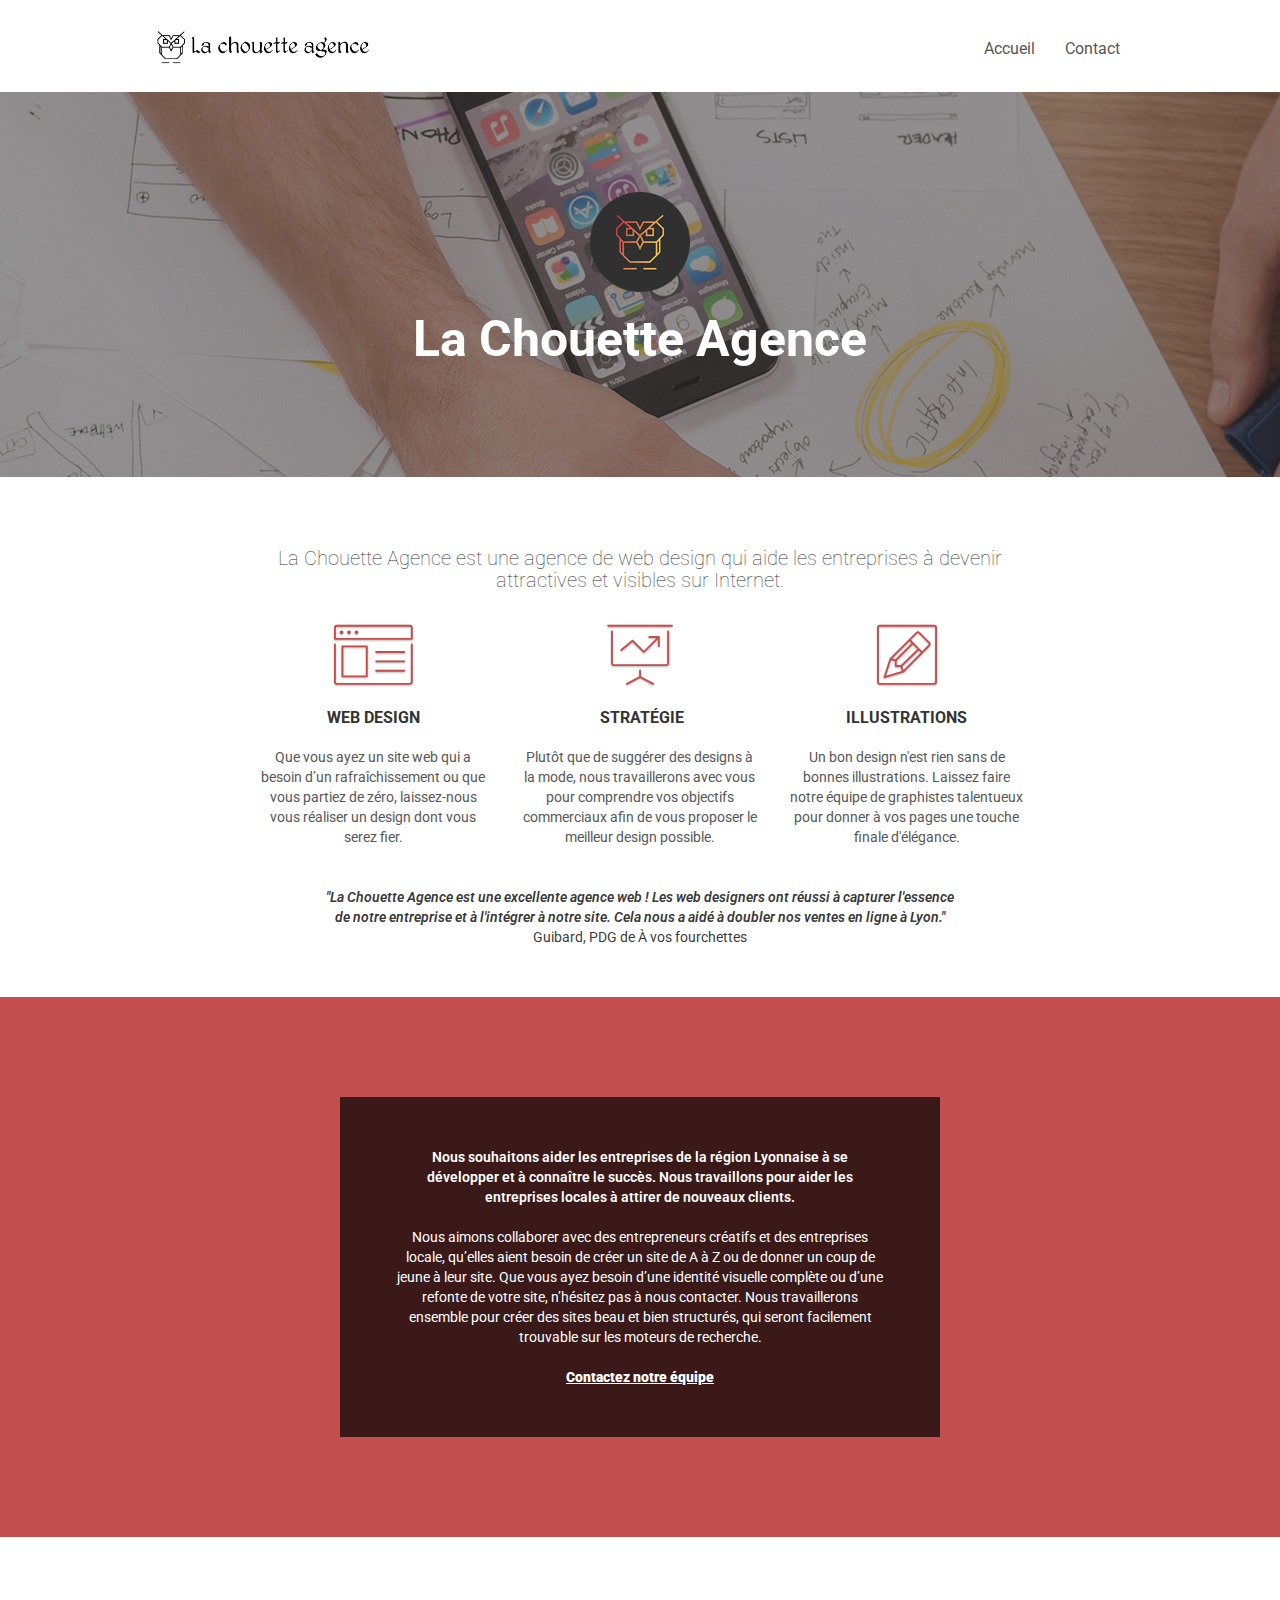
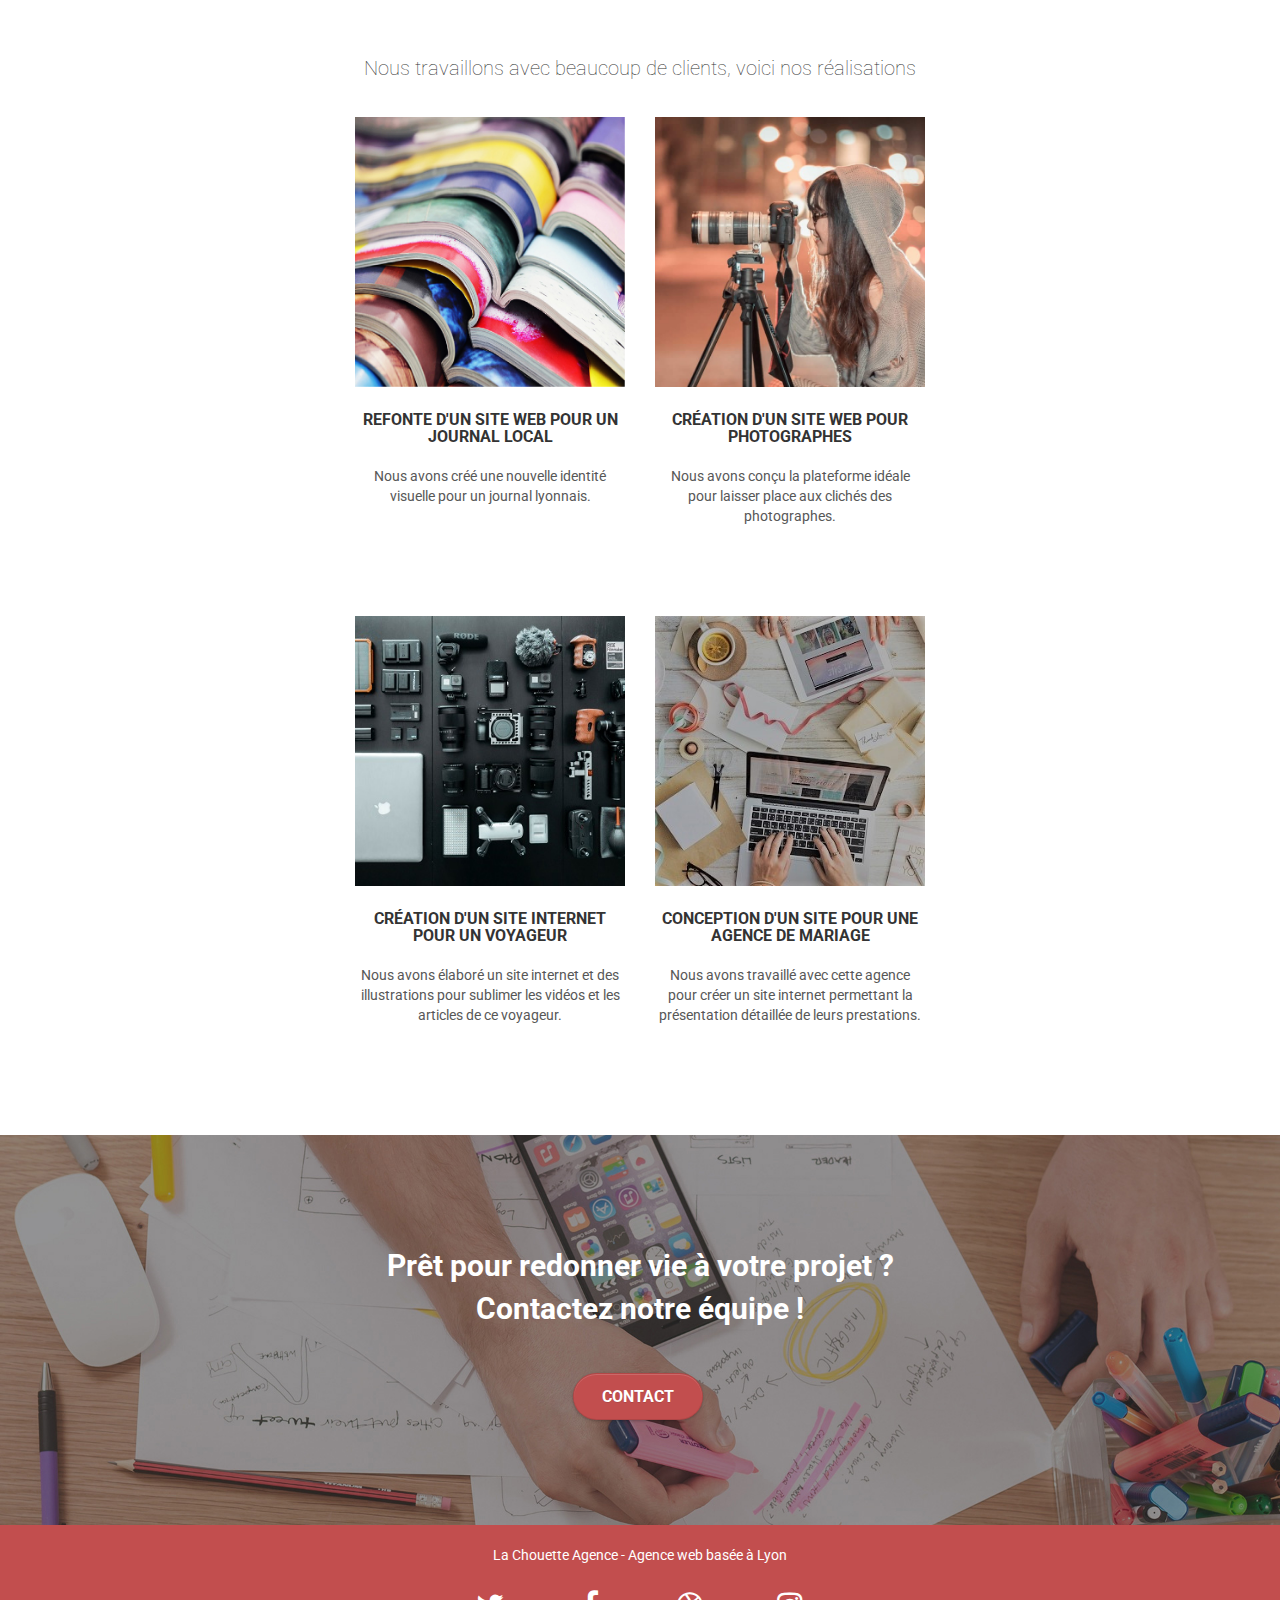
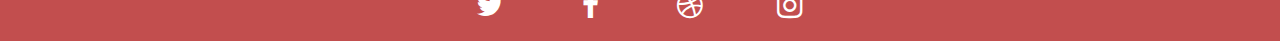
==== index.html @ 0285b482 "Paddings" ====
<!DOCTYPE html>
<html lang="fr">
  <head>
    <meta charset="utf-8" />
    <meta
      name="viewport"
      content="width=device-width, initial-scale=1.0, viewport-fit=cover"
    />
    <meta name="robots" content="index, follow" />
    <meta
      name="keywords"
      content="la chouette agence, la chouette agence lyon, entreprise webdesign lyon, agence de web design, agence web design lyon, agence web, web design, web design site, web design responsive, création de sites internet"
    />
    <title>La Chouette Agence | Entreprise Webdesign Lyon</title>
    <meta
      name="description"
      content="La Chouette Agence est une agence de webdesign à Lyon experte dans la création de sites internet, laissez nous vous aider à devenir attractifs et visibles sur internet."
    />

    <link rel="shortcut icon" type="image/png" href="favicon.jpg" />

    <link rel="preconnect" href="https://fonts.gstatic.com" />
    <link
      href="https://fonts.googleapis.com/css2?family=Roboto:wght@100;400;700&display=swap"
      rel="stylesheet"
    />

    <link rel="stylesheet" type="text/css" href="./css/bootstrap.css" />
    <link rel="stylesheet" type="text/css" href="style.css" />
    <link rel="stylesheet" type="text/css" href="./css/font-awesome.css" />
    <link rel="stylesheet" type="text/css" href="./css/et-line.css" />

    <!-- Analytics -->

    <!-- Analytics END -->
  </head>
  <body>
    <!-- Principal conteneur -->
    <div class="page-container">
      <!-- bloc-0 -->
      <div class="bloc bgc-white l-bloc" id="bloc-0" role="banner">
        <div class="container bloc-sm">
          <nav class="navbar">
            <div class="navbar-header">
              <a class="navbar-brand" href="index.html"
                ><img
                  src="img/la-chouette-agence.png"
                  alt="Logotype La Chouette Agence"
                  width="214"
                  height="40"
              /></a>

              <button
                id="nav-toggle"
                type="button"
                class="ui-navbar-toggle navbar-toggle"
                data-toggle="collapse"
                data-target=".navbar-1"
              >
                <span class="sr-only">Toggle navigation</span
                ><span class="icon-bar"></span><span class="icon-bar"></span
                ><span class="icon-bar"></span>
              </button>
            </div>
            <div
              class="collapse navbar-collapse navbar-1 special-dropdown-nav"
              role="navigation"
              aria-label="main navigation"
            >
              <ul class="site-navigation nav navbar-nav" role="menu">
                <li role="menuitem">
                  <a href="index.html" title="Accueil">Accueil</a>
                </li>
                <li role="menuitem">
                  <a href="contact.html" title="Contact">Contact</a>
                </li>
              </ul>
            </div>
          </nav>
        </div>
      </div>
      <!-- bloc-0 END -->

      <!-- bloc-1-presentation -->
      <div
        class="bloc bg-banniere d-bloc bg-t-edge b-parallax"
        id="bloc-1-hero"
        role="region"
      >
        <div class="container bloc-lg">
          <div>
            <div class="col-sm-12">
              <img
                src="img/logo-la-chouette-agence.png"
                class="center-block"
                width="100"
                height="100"
                alt="Logo La Chouette Agence"
              />
              <h1 class="text-center">La Chouette Agence</h1>
            </div>
          </div>
        </div>
      </div>
      <!-- bloc-1-presentation END -->

      <!-- bloc-2-services -->
      <div class="bloc bgc-white l-bloc" id="bloc-2-services" role="region">
        <div class="container bloc-md">
          <div>
            <h2 class="col-sm-12 text-center padd-sides">
              La Chouette Agence est une agence de web design qui aide les
              entreprises à devenir attractives et visibles sur Internet.
            </h2>
          </div>
          <div class="voffset-lg med-width-whitespace">
            <div class="col-sm-4">
              <div class="text-center">
                <span
                  class="et-icon-browser sm-shadow icon-dark-color-primary icons icon-lg"
                ></span>
              </div>
              <h3 class="mg-md text-center">Web design</h3>
              <p class="text-center padd-p-side">
                Que vous ayez un site web qui a besoin d&rsquo;un
                rafraîchissement ou que vous partiez de zéro, laissez-nous vous
                réaliser un design dont vous serez fier.
              </p>
            </div>
            <div class="col-sm-4">
              <div class="text-center">
                <span
                  class="et-icon-presentation sm-shadow icon-dark-color-primary icons icon-lg"
                ></span>
              </div>
              <h3 class="mg-md text-center">&nbsp;Stratégie</h3>
              <p class="text-center padd-p-side">
                Plutôt que de suggérer des designs à la mode, nous travaillerons
                avec vous pour comprendre vos objectifs commerciaux afin de vous
                proposer le meilleur design possible.<br />
              </p>
            </div>
            <div class="col-sm-4">
              <div class="text-center">
                <span
                  class="et-icon-edit sm-shadow icon-dark-color-primary icons icon-lg"
                ></span>
              </div>
              <h3 class="mg-md text-center">Illustrations</h3>
              <p class="text-center padd-p-side">
                Un bon design n'est rien sans de bonnes illustrations. Laissez
                faire notre équipe de graphistes talentueux pour donner à vos
                pages une touche finale d'élégance.
              </p>
            </div>
          </div>
          <div class="voffset-lg voffset">
            <div
              class="col-xs-12 col-md-8 col-md-offset-2 text-center bold-txt quote"
            >
              "La Chouette Agence est une excellente agence web ! Les web
              designers ont réussi à capturer l'essence de notre entreprise et à
              l'intégrer à notre site. Cela nous a aidé à doubler nos ventes en
              ligne à Lyon."<br />
              <span class="sign">Guibard, PDG de À vos fourchettes</span>
            </div>
          </div>
        </div>
      </div>
      <!-- bloc-2-services END -->

      <!-- bloc-3-what-i-do -->
      <div
        class="bloc tc-white color-primary bg-presentation d-bloc b-parallax"
        id="bloc-3-what-i-do"
        role="region"
      >
        <div class="container bloc-lg">
          <div class="row tight-width-espace black-background">
            <div class="col-sm-12">
              <p class="mg-md text-center bold-txt descriptive white">
                Nous souhaitons aider les entreprises de la région Lyonnaise à
                se développer et à connaître le succès. Nous travaillons pour
                aider les entreprises locales à attirer de nouveaux clients.<br />
              </p>
              <p class="text-center descriptive white">
                Nous aimons collaborer avec des entrepreneurs créatifs et des
                entreprises locale, qu’elles aient besoin de créer un site de A
                à Z ou de donner un coup de jeune à leur site. Que vous ayez
                besoin d’une identité visuelle complète ou d’une refonte de
                votre site, n’hésitez pas à nous contacter. Nous travaillerons
                ensemble pour créer des sites beau et bien structurés, qui
                seront facilement trouvable sur les moteurs de recherche.
                <br /><br /><a
                  class="ltc-white bold-link"
                  href="contact.html"
                  title="Contactez La Chouette Agence"
                  role="button"
                  >Contactez notre équipe</a
                ><br />
              </p>
            </div>
          </div>
        </div>
      </div>
      <!-- bloc-3-what-i-do END -->

      <!-- bloc-4-portfolio -->
      <div class="bloc bgc-white l-bloc" id="bloc-4-portfolio">
        <div class="container bloc-lg" role="region">
          <div>
            <h2 class="col-sm-12 text-center">
              Nous travaillons avec beaucoup de clients, voici nos réalisations
            </h2>
          </div>
          <div class="row tight-width-whitespace portfolio-row">
            <div class="col-sm-6 .size">
              <a
                href="#"
                data-lightbox="img/img-gallery-1.jpg"
                data-gallery-id="gallery-1"
                data-caption="Refonte d'un site web pour un journal local"
                data-frame="snapshot-lb"
                ><img
                  src="img/img-gallery-1.jpg"
                  alt="Refonte d'un site web pour un journal local"
                  width="628"
                  height="628"
                  class="img-responsive portfolio-thumb"
              /></a>
              <h3 class="mg-md text-center padd-off">
                Refonte d'un site web pour un journal local
              </h3>
              <p class="text-center padd-off">
                Nous avons créé une nouvelle identité visuelle pour un journal
                lyonnais.
              </p>
            </div>
            <div class="col-sm-6">
              <a
                href="#"
                data-lightbox="img/img-gallery-2.jpg"
                data-gallery-id="gallery-1"
                data-caption="Création d'un site web pour photographes"
                data-frame="snapshot-lb"
                ><img
                  src="img/img-gallery-2.jpg"
                  class="img-responsive portfolio-thumb"
                  alt="Création d'un site web pour photographes"
                  width="628"
                  height="628"
              /></a>
              <h3 class="mg-md text-center padd-off">
                Création d'un site web pour photographes
              </h3>
              <p class="text-center padd-off">
                Nous avons conçu la plateforme idéale pour laisser place aux
                clichés des photographes.
              </p>
            </div>
          </div>
          <div class="tight-width-whitespace portfolio-row">
            <div class="col-sm-6">
              <a
                href="#"
                data-lightbox="img/img-gallery-3.jpg"
                data-gallery-id="gallery-1"
                data-caption="Création d'un site internet pour un voyageur"
                data-frame="snapshot-lb"
                ><img
                  src="img/img-gallery-3.jpg"
                  class="img-responsive portfolio-thumb"
                  alt="Création d'un site internet pour un voyageur"
                  width="320"
                  height="320"
              /></a>
              <h3 class="mg-md text-center padd-off">
                Création d'un site internet pour un voyageur
              </h3>
              <p class="text-center padd-off">
                Nous avons élaboré un site internet et des illustrations pour
                sublimer les vidéos et les articles de ce voyageur.
              </p>
            </div>
            <div class="col-sm-6">
              <a
                href="#"
                data-lightbox="img/img-gallery-4.jpg"
                data-gallery-id="gallery-1"
                data-caption="Conception d'un site pour une agence de mariage"
                data-frame="snapshot-lb"
                ><img
                  src="img/img-gallery-4.jpg"
                  class="img-responsive portfolio-thumb"
                  alt="Conception d'un site pour une agence de mariage"
                  width="320"
                  height="320"
              /></a>
              <h3 class="mg-md text-center padd-off">
                Conception d'un site pour une agence de mariage
              </h3>
              <p class="text-center padd-off">
                Nous avons travaillé avec cette agence pour créer un site
                internet permettant la présentation détaillée de leurs
                prestations.
              </p>
            </div>
          </div>
        </div>
      </div>
      <!-- bloc-4-portfolio END -->

      <!-- bloc-5-cta -->
      <div class="bloc bg-banniere d-bloc" id="bloc-5-cta" role="region">
        <div class="container bloc-lg">
          <div>
            <p class="mg-md text-center p-style white">
              Prêt pour redonner vie à votre projet ?<br />Contactez notre
              équipe !
            </p>
            <div class="col-sm-12 text-center">
              <a
                href="contact.html"
                class="btn btn-color-primary btn-clean btn-rd btn-lg cta-hero"
                role="button"
                >Contact</a
              >
            </div>
          </div>
        </div>
      </div>
      <!-- bloc-5-cta END -->

      <!-- ScrollToTop Button -->
      <a class="bloc-button btn btn-d scrollToTop" onclick="scrollToTarget('1')"
        ><span class="fa fa-chevron-up"></span
      ></a>
      <!-- ScrollToTop Button END-->

      <!-- Footer - bloc-8 -->
      <div class="bloc color-primary d-bloc" id="bloc-8" role="contentinfo">
        <div class="container bloc-sm">
          <div>
            <div class="col-sm-12">
              <p class="text-center white">
                La Chouette Agence - Agence web basée à Lyon
              </p>
              <div
                class="row-no-gutters social"
                role="navigation"
                aria-label="Social media menu"
              >
                <div class="col-sm-3">
                  <div class="text-center">
                    <a
                      href="https://twitter.com/"
                      target="_blank"
                      rel="noopener"
                      class="social"
                      role="button"
                      aria-label="Twitter"
                      ><span class="fa fa-twitter icon-md"></span
                    ></a>
                  </div>
                </div>
                <div class="col-sm-3">
                  <div class="text-center">
                    <a
                      href="https://www.facebook.com/"
                      target="_blank"
                      rel="noopener"
                      class="social"
                      role="button"
                      aria-label="Facebook"
                      ><span class="fa fa-facebook icon-md"></span
                    ></a>
                  </div>
                </div>
                <div class="col-sm-3">
                  <div class="text-center">
                    <a
                      href="https://dribbble.com/"
                      target="_blank"
                      rel="noopener"
                      class="social"
                      role="button"
                      aria-label="Dribbble"
                      ><span class="fa fa-dribbble icon-md"></span
                    ></a>
                  </div>
                </div>
                <div class="col-sm-3">
                  <div class="text-center">
                    <a
                      href="https://www.instagram.com/"
                      target="_blank"
                      rel="noopener"
                      class="social"
                      role="button"
                      aria-label="Instagram"
                      ><span class="fa fa-instagram icon-md"></span
                    ></a>
                  </div>
                </div>
              </div>
            </div>
          </div>
        </div>
      </div>
      <!-- Footer - bloc-8 END -->
    </div>
    <!-- Principal conteneur END -->

    <!--Scripts-->
    <script src="./js/jquery-2.1.0.js"></script>
    <script src="./js/bootstrap.js"></script>
    <script src="./js/blocs.js"></script>
    <script src="./js/jquery.touchSwipe.js"></script>
  </body>
</html>
---- style.css ----
body {
  margin: 0;
  padding: 0;
  background: #fff;
  overflow-x: hidden;
  -webkit-font-smoothing: antialiased;
  -moz-osx-font-smoothing: grayscale;
  font-family: "Roboto", sans-serif;
}

a,
button {
  transition: all 0.3s ease-in-out;
  outline: none !important;
}

a:hover {
  cursor: pointer;
  color: #bc4b4b;
}

#page-loading-blocs-notifaction {
  position: fixed;
  top: 0;
  bottom: 0;
  width: 100%;
  z-index: 100000;
  background: #ffffff url("img/pageload-spinner.gif") no-repeat center center;
}

.bloc {
  width: 100%;
  clear: both;
  background: 50% 50% no-repeat;
  padding: 0 50px;
  -webkit-background-size: cover;
  -moz-background-size: cover;
  -o-background-size: cover;
  background-size: cover;
  position: relative;
}

.bloc .container {
  padding-left: 0;
  padding-right: 0;
}

.bloc-lg {
  padding: 100px 50px;
}

.bloc-md {
  padding: 50px;
}

.bloc-sm {
  padding: 20px 50px;
}

.bg-center,
.bg-l-edge,
.bg-r-edge,
.bg-t-edge,
.bg-b-edge,
.bg-tl-edge,
.bg-bl-edge,
.bg-tr-edge,
.bg-br-edge,
.bg-repeat {
  -webkit-background-size: auto !important;
  -moz-background-size: auto !important;
  -o-background-size: auto !important;
  background-size: auto !important;
}

.bg-repeat {
  background: repeat;
}

.bg-t-edge {
  background: top no-repeat;
}

.b-parallax {
  background-attachment: fixed;
}

.d-bloc {
  color: rgba(255, 255, 255, 0.7);
}

.d-bloc button:hover {
  color: rgba(255, 255, 255, 0.9);
}

.d-bloc .icon-round,
.d-bloc .icon-square,
.d-bloc .icon-rounded,
.d-bloc .icon-semi-rounded-a,
.d-bloc .icon-semi-rounded-b {
  border-color: rgba(255, 255, 255, 0.9);
}

.d-bloc .divider-h span {
  border-color: rgba(255, 255, 255, 0.2);
}

.d-bloc .a-btn,
.d-bloc .navbar a,
.d-bloc .navbar-brand,
.d-bloc a .icon-sm,
.d-bloc a .icon-md,
.d-bloc a .icon-lg,
.d-bloc a .icon-xl,
.d-bloc h1 a,
.d-bloc h2 a,
.d-bloc h3 a,
.d-bloc h4 a,
.d-bloc h5 a,
.d-bloc h6 a,
.d-bloc p a {
  color: rgba(255, 255, 255, 1);
}

.d-bloc .a-btn:hover,
.d-bloc .navbar a:hover,
.d-bloc .navbar-brand:hover,
.d-bloc a:hover .icon-sm,
.d-bloc a:hover .icon-md,
.d-bloc a:hover .icon-lg,
.d-bloc a:hover .icon-xl,
.d-bloc h1 a:hover,
.d-bloc h2 a:hover,
.d-bloc h3 a:hover,
.d-bloc h4 a:hover,
.d-bloc h5 a:hover,
.d-bloc h6 a:hover,
.d-bloc p a:hover {
  color: rgba(255, 255, 255, 0.8);
}

.d-bloc .navbar-toggle .icon-bar {
  background: rgba(255, 255, 255, 1);
}

.d-bloc .btn-wire,
.d-bloc .btn-wire:hover {
  color: rgba(255, 255, 255, 1);
  border-color: rgba(255, 255, 255, 1);
}

.d-bloc .panel {
  color: rgba(0, 0, 0, 0.5);
}

.d-bloc .panel button:hover {
  color: rgba(0, 0, 0, 0.7);
}

.d-bloc .panel icon {
  border-color: rgba(0, 0, 0, 0.7);
}

.d-bloc .panel .divider-h span {
  border-color: rgba(0, 0, 0, 0.1);
}

.d-bloc .panel .a-btn {
  color: rgba(0, 0, 0, 0.6);
}

.d-bloc .panel .a-btn:hover {
  color: rgba(0, 0, 0, 1);
}

.d-bloc .panel .btn-wire,
.d-bloc .panel .btn-wire:hover {
  color: rgba(0, 0, 0, 0.7);
  border-color: rgba(0, 0, 0, 0.3);
}

.d-bloc .panel,
.l-bloc {
  color: rgba(0, 0, 0, 0.8);
}

.d-bloc .panel button:hover,
.l-bloc button:hover {
  color: rgba(0, 0, 0, 0.7);
}

.l-bloc .icon-round,
.l-bloc .icon-square,
.l-bloc .icon-rounded,
.l-bloc .icon-semi-rounded-a,
.l-bloc .icon-semi-rounded-b {
  border-color: rgba(0, 0, 0, 0.7);
}

.d-bloc .panel .divider-h span,
.l-bloc .divider-h span {
  border-color: rgba(0, 0, 0, 0.1);
}

.d-bloc .panel .a-btn,
.l-bloc .a-btn,
.l-bloc .navbar a,
.l-bloc .navbar-brand,
.l-bloc a .icon-sm,
.l-bloc a .icon-md,
.l-bloc a .icon-lg,
.l-bloc a .icon-xl,
.l-bloc h1 a,
.l-bloc h2 a,
.l-bloc h3 a,
.l-bloc h4 a,
.l-bloc h5 a,
.l-bloc h6 a,
.l-bloc p a {
  color: rgba(0, 0, 0, 0.6);
}

.d-bloc .panel .a-btn:hover,
.l-bloc .a-btn:hover,
.l-bloc .navbar a:hover,
.l-bloc .navbar-brand:hover,
.l-bloc a:hover .icon-sm,
.l-bloc a:hover .icon-md,
.l-bloc a:hover .icon-lg,
.l-bloc a:hover .icon-xl,
.l-bloc h1 a:hover,
.l-bloc h2 a:hover,
.l-bloc h3 a:hover,
.l-bloc h4 a:hover,
.l-bloc h5 a:hover,
.l-bloc h6 a:hover,
.l-bloc p a:hover {
  color: rgba(0, 0, 0, 1);
}

.l-bloc .navbar-toggle .icon-bar {
  color: rgba(0, 0, 0, 0.6);
}

.d-bloc .panel .btn-wire,
.d-bloc .panel .btn-wire:hover,
.l-bloc .btn-wire,
.l-bloc .btn-wire:hover {
  color: rgba(0, 0, 0, 0.7);
  border-color: rgba(0, 0, 0, 0.3);
}

.voffset {
  margin-top: 30px;
}

.voffset-lg {
  margin-top: 80px;
}

.row-no-gutters {
  margin-right: 0;
  margin-left: 0;
}

.row.row-no-gutters > [class^="col-"],
.row.row-no-gutters > [class*=" col-"] {
  padding-right: 0;
  padding-left: 0;
}

.navbar {
  margin-bottom: 0;
  z-index: 1;
}

.navbar-brand {
  height: auto;
  padding: 3px 15px;
  font-size: 25px;
  font-weight: normal;
  font-weight: 600;
  line-height: 44px;
}

.navbar-brand img {
  max-height: 200px;
  margin: 0 5px 0 0;
  display: inline;
}

.navbar-brand img[src$="svg"] {
  min-width: 100px;
}

.nav-center .navbar-brand img {
  margin: 0;
}

.navbar .nav {
  padding-top: 2px;
  margin-right: -16px;
  float: right;
  z-index: 1;
}

.nav > li {
  float: left;
  margin-top: 4px;
  font-size: 16px;
}

.navbar-nav .open .dropdown-menu > li > a {
  text-align: inherit;
}

.nav > li a:hover,
.nav > li a:focus {
  color: #bc4b4b;
}

.navbar-toggle {
  margin: 10px 10px 0 0;
  border: 0px;
}

.navbar-toggle:hover {
  background: transparent !important;
  color: #bc4b4b;
}

.navbar-toggle .icon-bar {
  background-color: rgba(0, 0, 0, 0.5);
  width: 26px;
}

.navbar-toggle .icon-bar:focus {
  color: #bc4b4b;
}

.nav-invert .navbar .nav {
  float: left;
}

.nav-invert .navbar-header,
.nav-invert .navbar-brand {
  float: right;
  position: relative;
  z-index: 2;
}

.bold-txt {
  font-weight: 600;
}

.quote {
  padding-top: 30px;
  font-style: italic;
}

.sign {
  font-style: normal;
  font-weight: 400;
}

.padd-sides {
  padding-left: 95px;
  padding-right: 95px;
}

@media (min-width: 768px) {
  .site-navigation {
    position: absolute;
    top: 50%;
    right: 20px;
    transform: translate(0, -50%);
    -webkit-transform: translateY(-50%);
  }
  .nav > li .dropdown-menu a,
  .nav > li .dropdown-menu a:hover {
    color: #bc4b4b;
  }
  .nav-invert .site-navigation {
    left: 0;
    right: 0;
  }
  .nav-center {
    text-align: center;
  }
  .nav-center .navbar-header {
    width: 100%;
  }
  .nav-center .navbar-header,
  .nav-center .navbar-brand,
  .nav-center .nav > li {
    float: none;
    display: inline-block;
  }
  .nav-center .site-navigation {
    position: relative;
    width: 100%;
    right: 0;
    margin-right: 0px;
    margin-top: 20px;
  }
  .nav-center.mini-nav .navbar-toggle {
    float: none;
    margin: 10px auto 0;
  }

  .size {
    width: 320px;
  }
}

.nav > li > .dropdown a {
  background: none !important;
  display: block;
  padding: 14px 15px;
}

.nav > li > .dropdown a:focus {
  color: #bc4b4b;
}

nav .caret {
  margin: 0 5px;
}

.dropdown-menu .dropdown-menu {
  top: -8px;
  left: 100%;
}

.dropdown-menu .dropmenu-flow-right {
  top: 100%;
  left: 0;
  margin-left: -1px;
  border-top-left-radius: 0;
  border-top-right-radius: 0;
}

.dropdown-menu .dropdown span {
  border: 4px solid black;
  border-top-color: transparent;
  border-right-color: transparent;
  border-bottom-color: transparent;
  margin: 6px -5px 0 0 !important;
  float: right;
}

.mg-md {
  margin-top: 10px;
  margin-bottom: 20px;
}

.mg-lg {
  margin-top: 10px;
  margin-bottom: 40px;
}

.btn {
  margin: 0 5px 5px 0;
}

.btn.pull-right {
  margin: 0 0 5px 5px;
}

.btn-d,
.btn-d:hover,
.btn-d:focus {
  color: #bc4b4b;
  background: rgba(0, 0, 0, 0.3);
}

button {
  outline: none !important;
}

.btn-rd {
  border-radius: 40px;
}

.btn-clean {
  border: 1px solid rgba(0, 0, 0, 0.08);
  border-bottom-color: rgba(0, 0, 0, 0.1);
  text-shadow: 0 1px 0 rgba(0, 0, 1, 0.1);
  box-shadow: 0 1px 3px rgba(0, 0, 1, 0.25),
    inset 0 1px 0 0 rgba(255, 255, 255, 0.15);
}

.icon-md {
  font-size: 30px !important;
}

.icon-lg {
  font-size: 60px !important;
}

.sm-shadow {
  text-shadow: 0 1px 2px rgba(0, 0, 0, 0.3);
}

.panel-sq,
.panel-sq .panel-heading,
.panel-sq .panel-footer {
  border-radius: 0;
}

.panel-rd {
  border-radius: 30px;
}

.panel-rd .panel-heading {
  border-radius: 29px 29px 0 0;
}

.panel-rd .panel-footer {
  border-radius: 0 0 29px 29px;
}

.form-control {
  border-color: rgba(0, 0, 0, 0.1);
  box-shadow: none;
}

.scrollToTop {
  width: 40px;
  height: 40px;
  position: fixed;
  bottom: 20px;
  right: 20px;
  opacity: 0;
  z-index: 500;
  transition: all 0.3s ease-in-out;
}

.scrollToTop:hover {
  border: 2px #bc4b4b solid;
}

.scrollToTop:focus {
  border: 1px #ccc solid;
}

.scrollToTop span {
  margin-top: 6px;
}

.showScrollTop {
  font-size: 14px;
  opacity: 1;
}

a[data-lightbox] {
  position: relative;
  display: block;
  text-align: center;
}

a[data-lightbox]:hover::before {
  content: "+";
  font-family: "Roboto", sans-serif;
  font-size: 32px;
  width: 50px;
  height: 50px;
  margin-left: -25px;
  border-radius: 50%;
  background: rgba(0, 0, 0, 0.6);
  color: #fff;
  font-weight: 100;
  z-index: 1;
  position: absolute;
  top: 50%;
  transform: translateY(-50%);
  -webkit-transform: translateY(-50%);
}

a[data-lightbox]:hover img {
  opacity: 0.6;
  -webkit-animation-fill-mode: none;
  animation-fill-mode: none;
}

#lightbox-modal {
  display: flex;
  align-items: center;
}

#lightbox-modal .modal-dialog {
  width: 90%;
  max-width: 900px;
  margin: 0 auto 0;
}

#lightbox-modal .modal-dialog img {
  max-height: 90vh;
  margin: 0 auto;
}

.lightbox-caption {
  padding: 20px;
  color: #fff;
  background: rgba(0, 0, 0, 0.5);
  position: absolute;
  left: 15px;
  right: 15px;
  bottom: 5px;
}

.close-lightbox {
  color: #fff;
  font-size: 30px;
  position: absolute;
  top: 20px;
  right: 20px;
  z-index: 20;
  background: rgba(0, 0, 0, 0.5);
  border: none;
  line-height: 30px;
  padding: 0 9px 5px;
  opacity: 0.3;
}

.close-lightbox:hover,
.next-lightbox:hover,
.prev-lightbox:hover {
  opacity: 1;
  color: #fff;
}

.next-lightbox,
.prev-lightbox {
  font-size: 20px;
  color: rgba(255, 255, 255, 0.9);
  background: rgba(0, 0, 0, 0.5);
  transition: all 0.2s ease-in-out;
  position: absolute;
  top: 45%;
  z-index: 1;
  opacity: 0.4;
}

.next-lightbox {
  padding: 6px 8px 1px 13px;
  right: 25px;
}

.prev-lightbox {
  padding: 6px 13px 1px 10px;
  left: 25px;
}

.snapshot-lb .modal-body {
  padding-bottom: 45px;
}

.snapshot-lb .lightbox-caption {
  padding: 0;
  color: rgba(0, 0, 0, 0.5);
  background: none;
}

h1,
h2,
h3,
h4,
h5,
h6,
p,
label,
.btn,
a {
  font-family: "Roboto", sans-serif;
  font-weight: 400;
  color: #575757 !important;
  text-decoration: none;
}

a:hover {
  color: #bc4b4b;
}

a:focus {
  border: 1px #ccc solid;
}

.container {
  max-width: 1000px;
}

.hero-bloc-text {
  font-size: 38px;
}

.hero-bloc-text-sub {
  font-size: 36px;
}

.statement-bloc-text {
  line-height: 26px;
  font-style: italic;
  font-size: 20px;
  text-align: center;
  font-weight: lighter;
  max-width: 520px;
  margin: auto auto auto auto;
}

p {
  font-size: 14px;
}

.p-style {
  font-size: 30px;
  font-weight: 700;
}

.tight-width-whitespace {
  max-width: 600px;
  margin: auto auto auto auto;
}

.tight-width-espace {
  max-width: 600px;
  margin: auto auto auto auto;
}

.h1 {
  font-size: 20px;
  font-family: "Roboto", sans-serif;
}

.cta-hero {
  margin-top: 22px;
  color: #ffffff !important;
  text-transform: uppercase;
  padding: 12px 28px 12px 28px;
  font-size: 16px;
  font-weight: 700;
}

.social {
  max-width: 400px;
  margin: auto auto auto auto;
  padding-top: 15px;
}

h2 {
  font-size: 20px;
  font-weight: 100;
  color: #333333 !important;
}

h3 {
  font-size: 16px;
  text-transform: uppercase;
  font-weight: 700;
  color: #333333 !important;
}

.med-width-whitespace {
  max-width: 800px;
  margin: auto auto auto auto;
  box-shadow: 0px 0px 0px #000000;
}

h1 {
  color: #fff !important;
  font-size: 50px;
  font-family: "Roboto", sans-serif;
  font-weight: 700;
}

h4 {
  color: #333333 !important;
}

.icons {
  margin-bottom: 14px;
  margin-top: 24px;
}

.white {
  color: #ffffff !important;
}

.portfolio-thumb {
  margin-bottom: 24px;
}

.portfolio-row {
  margin-bottom: 44px;
  margin-top: 80px;
}

.avatar {
  box-shadow: 0px 4px 9px rgba(0, 0, 0, 0.3);
}

.black-background {
  background-color: rgba(3, 3, 3, 0.7);
  padding: 40px 40px 40px 40px;
}

.bold-link {
  font-weight: 900;
  text-decoration: underline !important;
}

.bgc-white {
  background-color: #ffffff;
}

.bgc-dark-slate-blue {
  background-color: #364577;
}

.color-primary {
  background-color: #c24e4e;
}

.tc-white {
  color: #f3976c !important;
}

.btn-color-primary {
  background: #c24e4e;
  color: #ffffff !important;
}

.btn-color-primary:hover {
  background: #bc4b4b !important;
  color: #ffffff !important;
  box-shadow: 1px 1px 3px rgb(59, 59, 59);
}

.btn-color-primary:focus {
  border: 1px #ccc solid;
}

.ltc-white {
  color: #ffffff !important;
}

.ltc-white:hover {
  color: #cccccc !important;
}

.ltc-atomic-tangerine {
  color: #f3976c !important;
}

.ltc-atomic-tangerine:hover {
  color: #c27956 !important;
}

.icon-dark-color-primary {
  color: #c24e4e !important;
  border-color: #c24e4e !important;
}

.bg-banniere {
  background-image: url("img/la-chouette-agence-banniere.jpg");
}

.bg-presentation {
  background-image: url("img/image-de-presentation.jpg");
}

@media (max-width: 1024px) {
  .bloc {
    padding-left: 0px;
    padding-right: 0px;
  }
  .bloc.full-width-bloc,
  .bloc-tile-2.full-width-bloc .container,
  .bloc-tile-3.full-width-bloc .container,
  .bloc-tile-4.full-width-bloc .container {
    padding-left: 0;
    padding-right: 0;
  }

  .quote {
    padding-left: 80px;
    padding-right: 80px;
  }
}

@media (max-width: 992px) and (min-width: 768px) {
  .navbar .nav {
    max-width: 80%;
  }
  .nav-center.navbar .nav {
    max-width: 100%;
  }
}

@media only screen and (min-width: 768px) and (max-width: 1024px) and (orientation: landscape) {
  .b-parallax {
    background-attachment: scroll;
  }
}

@media only screen and (min-width: 1024px) and (max-width: 1366px) and (-webkit-min-device-pixel-ratio: 1.5) {
  .b-parallax {
    background-attachment: scroll;
  }
}

@media (max-width: 991px) {
  .container {
    width: 100%;
  }
  .b-parallax {
    background-attachment: scroll;
  }
  .page-container,
  #hero-bloc {
    overflow-x: hidden;
    position: relative;
  }

  .bloc-group,
  .bloc-group .bloc {
    display: block;
    width: 100%;
  }
}

@media (max-width: 767px) {
  .page-container {
    overflow-x: hidden;
    position: relative;
  }
  h1,
  h2,
  h3,
  h4,
  h5,
  h6,
  #disqus_thread {
    padding-left: 40px !important;
    padding-right: 40px !important;
  }

  h2 {
    margin-left: 40px;
    margin-right: 40px;
  }

  p {
    padding-left: 15px;
    padding-right: 15px;
  }

  .p-style {
    font-size: 19px;
  }

  .padd-off {
    padding-left: 0 !important;
    padding-right: 0 !important;
  }

  .descriptive {
    padding-left: 0 !important;
    padding-right: 0 !important;
  }

  .col-sm-12 {
    padding-left: 0 !important;
    padding-right: 0 !important;
  }

  .tight-width-whitespace {
    width: 320px;
  }

  .quote {
    padding-left: 40px;
    padding-right: 40px;
    font-style: italic;
  }

  .sign {
    font-style: normal;
    font-weight: 400;
  }

  .padd-p-side {
    padding-left: 30px;
    padding-right: 30px;
  }

  .portfolio-row {
    margin-top: 50px;
  }

  .b-parallax {
    background-attachment: scroll;
  }
  .navbar .nav {
    padding-top: 0;
    border-top: 1px solid rgba(0, 0, 0, 0.2);
    float: none !important;
  }
  .navbar.row {
    margin-left: 0;
    margin-right: 0;
  }
  .site-navigation {
    position: inherit;
    transform: none;
    -webkit-transform: none;
    -ms-transform: none;
  }
  .nav > li {
    margin-top: 0;
    border-bottom: 1px solid rgba(0, 0, 0, 0.1);
    background: rgba(0, 0, 0, 0.05);
    text-align: left;
    padding-left: 15px;
    width: 100%;
  }
  .nav > li:hover {
    background: rgba(0, 0, 0, 0.08);
    color: #bc4b4b;
  }

  .nav > li:focus {
    color: #bc4b4b;
  }
  .dropdown .dropdown a .caret {
    float: none;
    margin: 5px 0 0 10px !important;
    border: 4px solid black;
    border-bottom-color: transparent;
    border-right-color: transparent;
    border-left-color: transparent;
  }
  #hero-bloc .navbar .nav {
    background: rgba(0, 0, 0, 0.8);
  }
  #hero-bloc .navbar .nav a {
    color: #bc4b4b;
  }
  .hero {
    padding: 50px 0;
  }
  .hero-nav {
    left: -1px;
    right: -1px;
  }
  .navbar-collapse {
    padding: 0;
    overflow-x: hidden;
    -webkit-box-shadow: none;
    box-shadow: none;
  }

  .navbar-brand img {
    max-height: 40px;
    width: auto;
  }
  .nav-invert .navbar-header {
    float: none;
    width: 100%;
  }
  .nav-invert .navbar-toggle {
    float: left;
    margin-left: 10px;
  }
  .bloc {
    padding-left: 0;
    padding-right: 0;
  }
  .bloc-xxl,
  .bloc-xl,
  .bloc-lg {
    padding: 40px 0;
  }
  .bloc-sm,
  .bloc-md {
    padding-left: 0;
    padding-right: 0;
  }
  .bloc-tile-2 .container,
  .bloc-tile-3 .container,
  .bloc-tile-4 .container,
  .bloc-fill-screen .fill-bloc-top-edge,
  .bloc-fill-screen .fill-bloc-bottom-edge {
    padding-left: 0;
    padding-right: 0;
  }
  .a-block {
    padding: 0 10px;
  }
  .btn-dwn {
    display: none;
  }
  .voffset {
    margin-top: 5px;
  }
  .voffset-md {
    margin-top: 20px;
  }
  .voffset-lg {
    margin-top: 30px;
  }
  form {
    padding: 20px;
  }
  .close-lightbox {
    display: inline-block;
  }
  .blocsapp-device-iphone5 {
    background-size: 216px 425px;
    padding-top: 60px;
    width: 216px;
    height: 425px;
  }
  .blocsapp-device-iphone5 img {
    width: 180px;
    height: 320px;
  }

  .col-sm-3 {
    width: 25%;
    float: left;
  }
}

@media (max-width: 400px) {
  .bloc {
    padding-left: 0;
    padding-right: 0;
  }
}

@media (max-width: 767px) {
  .bloc-mob-center-text {
    text-align: center;
  }
}
---- css/et-line.css ----
@font-face {
  font-family: et-line;
  src: url(../fonts/et-line.eot);
  src: url(../fonts/et-line.eot?#iefix) format("embedded-opentype"),
    url(../fonts/et-line.woff) format("woff"),
    url(../fonts/et-line.ttf) format("truetype"),
    url(../fonts/et-line.svg#et-line) format("svg");
  font-display: swap;
  font-weight: 400;
  font-style: normal;
}

.et-icon-adjustments,
.et-icon-alarmclock,
.et-icon-anchor,
.et-icon-aperture,
.et-icon-attachment,
.et-icon-bargraph,
.et-icon-basket,
.et-icon-beaker,
.et-icon-bike,
.et-icon-book-open,
.et-icon-briefcase,
.et-icon-browser,
.et-icon-calendar,
.et-icon-camera,
.et-icon-caution,
.et-icon-chat,
.et-icon-circle-compass,
.et-icon-clipboard,
.et-icon-clock,
.et-icon-cloud,
.et-icon-compass,
.et-icon-desktop,
.et-icon-dial,
.et-icon-document,
.et-icon-documents,
.et-icon-download,
.et-icon-dribbble,
.et-icon-edit,
.et-icon-envelope,
.et-icon-expand,
.et-icon-facebook,
.et-icon-flag,
.et-icon-focus,
.et-icon-gears,
.et-icon-genius,
.et-icon-gift,
.et-icon-global,
.et-icon-globe,
.et-icon-googleplus,
.et-icon-grid,
.et-icon-happy,
.et-icon-hazardous,
.et-icon-heart,
.et-icon-hotairballoon,
.et-icon-hourglass,
.et-icon-key,
.et-icon-laptop,
.et-icon-layers,
.et-icon-lifesaver,
.et-icon-lightbulb,
.et-icon-linegraph,
.et-icon-linkedin,
.et-icon-lock,
.et-icon-magnifying-glass,
.et-icon-map,
.et-icon-map-pin,
.et-icon-megaphone,
.et-icon-mic,
.et-icon-mobile,
.et-icon-newspaper,
.et-icon-notebook,
.et-icon-paintbrush,
.et-icon-paperclip,
.et-icon-pencil,
.et-icon-phone,
.et-icon-picture,
.et-icon-pictures,
.et-icon-piechart,
.et-icon-presentation,
.et-icon-pricetags,
.et-icon-printer,
.et-icon-profile-female,
.et-icon-profile-male,
.et-icon-puzzle,
.et-icon-quote,
.et-icon-recycle,
.et-icon-refresh,
.et-icon-ribbon,
.et-icon-rss,
.et-icon-sad,
.et-icon-scissors,
.et-icon-scope,
.et-icon-search,
.et-icon-shield,
.et-icon-speedometer,
.et-icon-strategy,
.et-icon-streetsign,
.et-icon-tablet,
.et-icon-target,
.et-icon-telescope,
.et-icon-toolbox,
.et-icon-tools,
.et-icon-tools-2,
.et-icon-trophy,
.et-icon-tumblr,
.et-icon-twitter,
.et-icon-upload,
.et-icon-video,
.et-icon-wallet,
.et-icon-wine {
  font-family: et-line;
  speak: none;
  font-style: normal;
  font-weight: 400;
  font-variant: normal;
  text-transform: none;
  line-height: 1;
  -webkit-font-smoothing: antialiased;
  -moz-osx-font-smoothing: grayscale;
  display: inline-block;
}

.et-icon-mobile:before {
  content: "\e000";
}

.et-icon-laptop:before {
  content: "\e001";
}

.et-icon-desktop:before {
  content: "\e002";
}

.et-icon-tablet:before {
  content: "\e003";
}

.et-icon-phone:before {
  content: "\e004";
}

.et-icon-document:before {
  content: "\e005";
}

.et-icon-documents:before {
  content: "\e006";
}

.et-icon-search:before {
  content: "\e007";
}

.et-icon-clipboard:before {
  content: "\e008";
}

.et-icon-newspaper:before {
  content: "\e009";
}

.et-icon-notebook:before {
  content: "\e00a";
}

.et-icon-book-open:before {
  content: "\e00b";
}

.et-icon-browser:before {
  content: "\e00c";
}

.et-icon-calendar:before {
  content: "\e00d";
}

.et-icon-presentation:before {
  content: "\e00e";
}

.et-icon-picture:before {
  content: "\e00f";
}

.et-icon-pictures:before {
  content: "\e010";
}

.et-icon-video:before {
  content: "\e011";
}

.et-icon-camera:before {
  content: "\e012";
}

.et-icon-printer:before {
  content: "\e013";
}

.et-icon-toolbox:before {
  content: "\e014";
}

.et-icon-briefcase:before {
  content: "\e015";
}

.et-icon-wallet:before {
  content: "\e016";
}

.et-icon-gift:before {
  content: "\e017";
}

.et-icon-bargraph:before {
  content: "\e018";
}

.et-icon-grid:before {
  content: "\e019";
}

.et-icon-expand:before {
  content: "\e01a";
}

.et-icon-focus:before {
  content: "\e01b";
}

.et-icon-edit:before {
  content: "\e01c";
}

.et-icon-adjustments:before {
  content: "\e01d";
}

.et-icon-ribbon:before {
  content: "\e01e";
}

.et-icon-hourglass:before {
  content: "\e01f";
}

.et-icon-lock:before {
  content: "\e020";
}

.et-icon-megaphone:before {
  content: "\e021";
}

.et-icon-shield:before {
  content: "\e022";
}

.et-icon-trophy:before {
  content: "\e023";
}

.et-icon-flag:before {
  content: "\e024";
}

.et-icon-map:before {
  content: "\e025";
}

.et-icon-puzzle:before {
  content: "\e026";
}

.et-icon-basket:before {
  content: "\e027";
}

.et-icon-envelope:before {
  content: "\e028";
}

.et-icon-streetsign:before {
  content: "\e029";
}

.et-icon-telescope:before {
  content: "\e02a";
}

.et-icon-gears:before {
  content: "\e02b";
}

.et-icon-key:before {
  content: "\e02c";
}

.et-icon-paperclip:before {
  content: "\e02d";
}

.et-icon-attachment:before {
  content: "\e02e";
}

.et-icon-pricetags:before {
  content: "\e02f";
}

.et-icon-lightbulb:before {
  content: "\e030";
}

.et-icon-layers:before {
  content: "\e031";
}

.et-icon-pencil:before {
  content: "\e032";
}

.et-icon-tools:before {
  content: "\e033";
}

.et-icon-tools-2:before {
  content: "\e034";
}

.et-icon-scissors:before {
  content: "\e035";
}

.et-icon-paintbrush:before {
  content: "\e036";
}

.et-icon-magnifying-glass:before {
  content: "\e037";
}

.et-icon-circle-compass:before {
  content: "\e038";
}

.et-icon-linegraph:before {
  content: "\e039";
}

.et-icon-mic:before {
  content: "\e03a";
}

.et-icon-strategy:before {
  content: "\e03b";
}

.et-icon-beaker:before {
  content: "\e03c";
}

.et-icon-caution:before {
  content: "\e03d";
}

.et-icon-recycle:before {
  content: "\e03e";
}

.et-icon-anchor:before {
  content: "\e03f";
}

.et-icon-profile-male:before {
  content: "\e040";
}

.et-icon-profile-female:before {
  content: "\e041";
}

.et-icon-bike:before {
  content: "\e042";
}

.et-icon-wine:before {
  content: "\e043";
}

.et-icon-hotairballoon:before {
  content: "\e044";
}

.et-icon-globe:before {
  content: "\e045";
}

.et-icon-genius:before {
  content: "\e046";
}

.et-icon-map-pin:before {
  content: "\e047";
}

.et-icon-dial:before {
  content: "\e048";
}

.et-icon-chat:before {
  content: "\e049";
}

.et-icon-heart:before {
  content: "\e04a";
}

.et-icon-cloud:before {
  content: "\e04b";
}

.et-icon-upload:before {
  content: "\e04c";
}

.et-icon-download:before {
  content: "\e04d";
}

.et-icon-target:before {
  content: "\e04e";
}

.et-icon-hazardous:before {
  content: "\e04f";
}

.et-icon-piechart:before {
  content: "\e050";
}

.et-icon-speedometer:before {
  content: "\e051";
}

.et-icon-global:before {
  content: "\e052";
}

.et-icon-compass:before {
  content: "\e053";
}

.et-icon-lifesaver:before {
  content: "\e054";
}

.et-icon-clock:before {
  content: "\e055";
}

.et-icon-aperture:before {
  content: "\e056";
}

.et-icon-quote:before {
  content: "\e057";
}

.et-icon-scope:before {
  content: "\e058";
}

.et-icon-alarmclock:before {
  content: "\e059";
}

.et-icon-refresh:before {
  content: "\e05a";
}

.et-icon-happy:before {
  content: "\e05b";
}

.et-icon-sad:before {
  content: "\e05c";
}

.et-icon-facebook:before {
  content: "\e05d";
}

.et-icon-twitter:before {
  content: "\e05e";
}

.et-icon-googleplus:before {
  content: "\e05f";
}

.et-icon-rss:before {
  content: "\e060";
}

.et-icon-tumblr:before {
  content: "\e061";
}

.et-icon-linkedin:before {
  content: "\e062";
}

.et-icon-dribbble:before {
  content: "\e063";
}
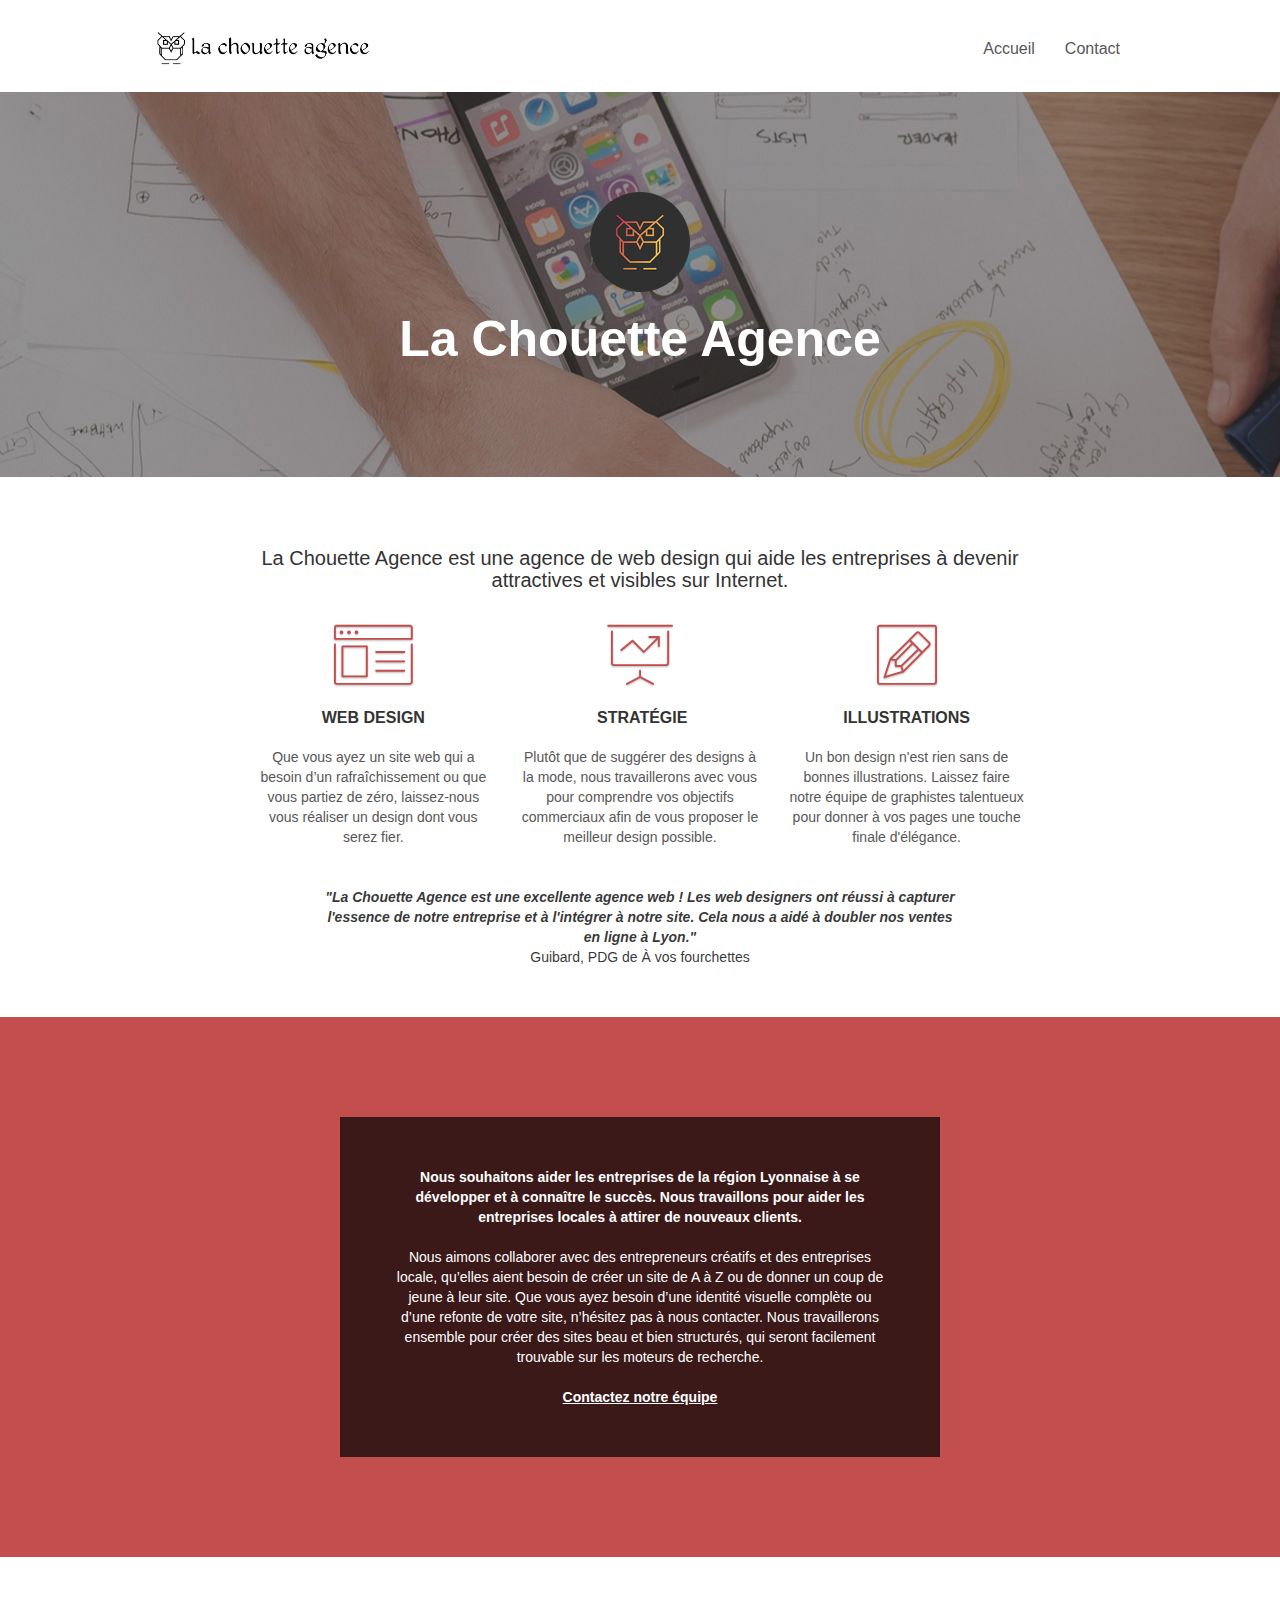
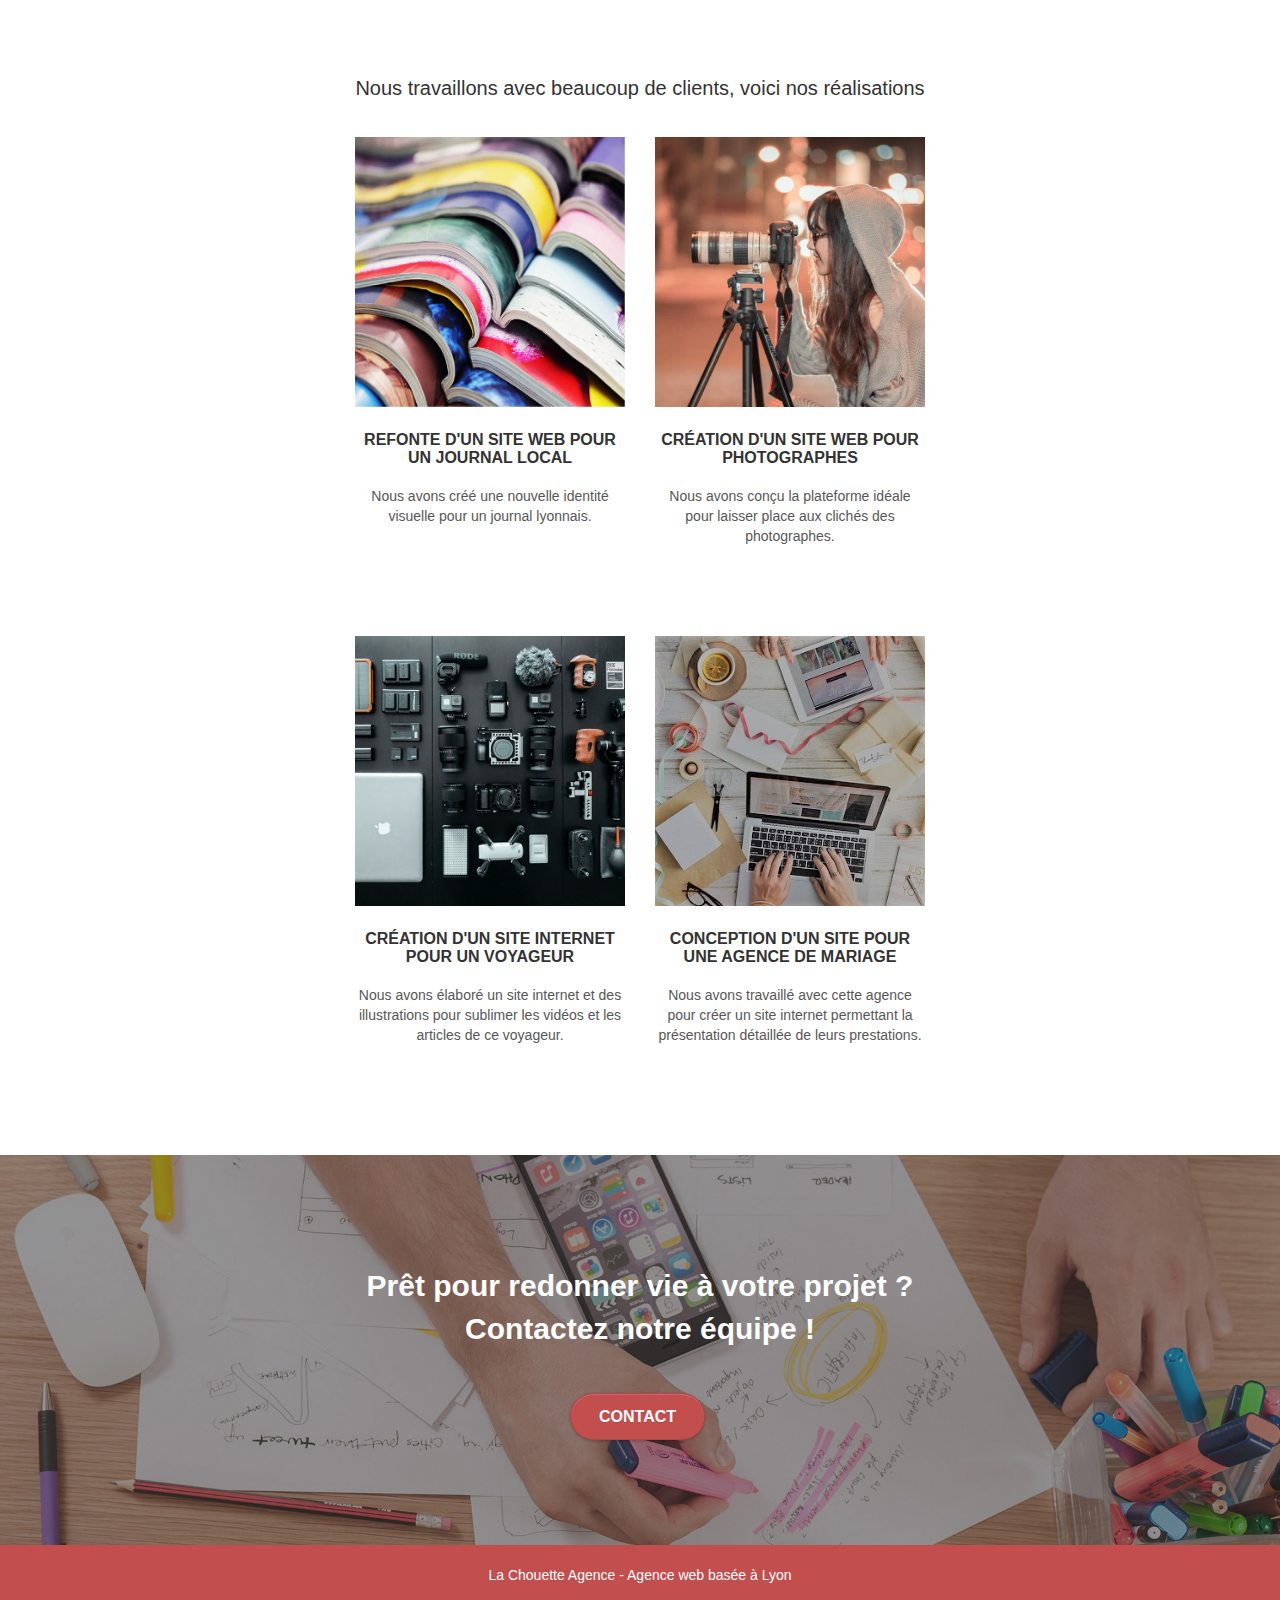
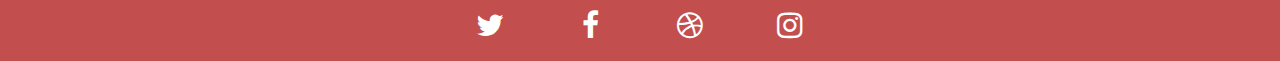
==== commit ab85f13a: "Fonts changes" ====
--- a/index.html
+++ b/index.html
@@ -16,24 +16,13 @@
       name="description"
       content="La Chouette Agence est une agence de webdesign à Lyon experte dans la création de sites internet, laissez nous vous aider à devenir attractifs et visibles sur internet."
     />
-
     <link rel="shortcut icon" type="image/png" href="favicon.jpg" />
-
-    <link rel="preconnect" href="https://fonts.gstatic.com" />
-    <link
-      href="https://fonts.googleapis.com/css2?family=Roboto:wght@100;400;700&display=swap"
-      rel="stylesheet"
-    />
-
-    <link rel="stylesheet" type="text/css" href="./css/bootstrap.css" />
+    <link rel="stylesheet" type="text/css" href="./css/bootstrap.min.css" />
     <link rel="stylesheet" type="text/css" href="style.css" />
-    <link rel="stylesheet" type="text/css" href="./css/font-awesome.css" />
-    <link rel="stylesheet" type="text/css" href="./css/et-line.css" />
-
-    <!-- Analytics -->
-
-    <!-- Analytics END -->
+    <link rel="stylesheet" type="text/css" href="./css/font-awesome.min.css" />
+    <link rel="stylesheet" type="text/css" href="./css/et-line.min.css" />
   </head>
+
   <body>
     <!-- Principal conteneur -->
     <div class="page-container">
@@ -46,6 +35,7 @@
                 ><img
                   src="img/la-chouette-agence.png"
                   alt="Logotype La Chouette Agence"
+                  title="Logotype La Chouette Agence"
                   width="214"
                   height="40"
               /></a>
@@ -69,10 +59,14 @@
             >
               <ul class="site-navigation nav navbar-nav" role="menu">
                 <li role="menuitem">
-                  <a href="index.html" title="Accueil">Accueil</a>
+                  <a href="index.html" title="Accueil" aria-current="page"
+                    >Accueil</a
+                  >
                 </li>
                 <li role="menuitem">
-                  <a href="contact.html" title="Contact">Contact</a>
+                  <a href="contact.html" title="Contact" aria-current="page"
+                    >Contact</a
+                  >
                 </li>
               </ul>
             </div>
@@ -117,7 +111,13 @@
             <div class="col-sm-4">
               <div class="text-center">
                 <span
-                  class="et-icon-browser sm-shadow icon-dark-color-primary icons icon-lg"
+                  class="
+                    et-icon-browser
+                    sm-shadow
+                    icon-dark-color-primary
+                    icons
+                    icon-lg
+                  "
                 ></span>
               </div>
               <h3 class="mg-md text-center">Web design</h3>
@@ -130,7 +130,13 @@
             <div class="col-sm-4">
               <div class="text-center">
                 <span
-                  class="et-icon-presentation sm-shadow icon-dark-color-primary icons icon-lg"
+                  class="
+                    et-icon-presentation
+                    sm-shadow
+                    icon-dark-color-primary
+                    icons
+                    icon-lg
+                  "
                 ></span>
               </div>
               <h3 class="mg-md text-center">&nbsp;Stratégie</h3>
@@ -143,7 +149,13 @@
             <div class="col-sm-4">
               <div class="text-center">
                 <span
-                  class="et-icon-edit sm-shadow icon-dark-color-primary icons icon-lg"
+                  class="
+                    et-icon-edit
+                    sm-shadow
+                    icon-dark-color-primary
+                    icons
+                    icon-lg
+                  "
                 ></span>
               </div>
               <h3 class="mg-md text-center">Illustrations</h3>
@@ -156,7 +168,12 @@
           </div>
           <div class="voffset-lg voffset">
             <div
-              class="col-xs-12 col-md-8 col-md-offset-2 text-center bold-txt quote"
+              class="
+                col-xs-12 col-md-8 col-md-offset-2
+                text-center
+                bold-txt
+                quote
+              "
             >
               "La Chouette Agence est une excellente agence web ! Les web
               designers ont réussi à capturer l'essence de notre entreprise et à
@@ -224,6 +241,7 @@
                 ><img
                   src="img/img-gallery-1.jpg"
                   alt="Refonte d'un site web pour un journal local"
+                  title="Refonte d'un site web pour un journal local"
                   width="628"
                   height="628"
                   class="img-responsive portfolio-thumb"
@@ -247,6 +265,7 @@
                   src="img/img-gallery-2.jpg"
                   class="img-responsive portfolio-thumb"
                   alt="Création d'un site web pour photographes"
+                  title="Création d'un site web pour photographes"
                   width="628"
                   height="628"
               /></a>
@@ -271,6 +290,7 @@
                   src="img/img-gallery-3.jpg"
                   class="img-responsive portfolio-thumb"
                   alt="Création d'un site internet pour un voyageur"
+                  title="Création d'un site internet pour un voyageur"
                   width="320"
                   height="320"
               /></a>
@@ -293,6 +313,7 @@
                   src="img/img-gallery-4.jpg"
                   class="img-responsive portfolio-thumb"
                   alt="Conception d'un site pour une agence de mariage"
+                  title="Conception d'un site pour une agence de mariage"
                   width="320"
                   height="320"
               /></a>
@@ -322,6 +343,7 @@
               <a
                 href="contact.html"
                 class="btn btn-color-primary btn-clean btn-rd btn-lg cta-hero"
+                title="Contact"
                 role="button"
                 >Contact</a
               >
@@ -330,12 +352,6 @@
         </div>
       </div>
       <!-- bloc-5-cta END -->
-
-      <!-- ScrollToTop Button -->
-      <a class="bloc-button btn btn-d scrollToTop" onclick="scrollToTarget('1')"
-        ><span class="fa fa-chevron-up"></span
-      ></a>
-      <!-- ScrollToTop Button END-->
 
       <!-- Footer - bloc-8 -->
       <div class="bloc color-primary d-bloc" id="bloc-8" role="contentinfo">
@@ -359,6 +375,7 @@
                       class="social"
                       role="button"
                       aria-label="Twitter"
+                      title="Twitter"
                       ><span class="fa fa-twitter icon-md"></span
                     ></a>
                   </div>
@@ -372,6 +389,7 @@
                       class="social"
                       role="button"
                       aria-label="Facebook"
+                      title="Facebook"
                       ><span class="fa fa-facebook icon-md"></span
                     ></a>
                   </div>
@@ -385,6 +403,7 @@
                       class="social"
                       role="button"
                       aria-label="Dribbble"
+                      title="Dribbble"
                       ><span class="fa fa-dribbble icon-md"></span
                     ></a>
                   </div>
@@ -398,6 +417,7 @@
                       class="social"
                       role="button"
                       aria-label="Instagram"
+                      title="Instagram"
                       ><span class="fa fa-instagram icon-md"></span
                     ></a>
                   </div>
@@ -412,9 +432,9 @@
     <!-- Principal conteneur END -->
 
     <!--Scripts-->
-    <script src="./js/jquery-2.1.0.js"></script>
-    <script src="./js/bootstrap.js"></script>
-    <script src="./js/blocs.js"></script>
-    <script src="./js/jquery.touchSwipe.js"></script>
+    <script src="./js/jquery-2.1.0.min.js"></script>
+    <script src="./js/bootstrap.min.js"></script>
+    <script src="./js/blocs.min.js"></script>
+    <script src="./js/jquery.touchSwipe.min.js"></script>
   </body>
 </html>
--- a/style.css
+++ b/style.css
@@ -945,9 +945,21 @@
     padding-right: 40px !important;
   }
 
+  .navbar-toggle:focus {
+    background-color: #ccc;
+  }
+
   h2 {
     margin-left: 40px;
     margin-right: 40px;
+  }
+
+  .bg-banniere {
+    background-image: url("img/la-chouette-agence-banniere-sm.jpg");
+  }
+
+  .bg-presentation {
+    background-image: url("img/image-de-presentation-sm.jpg");
   }
 
   p {
